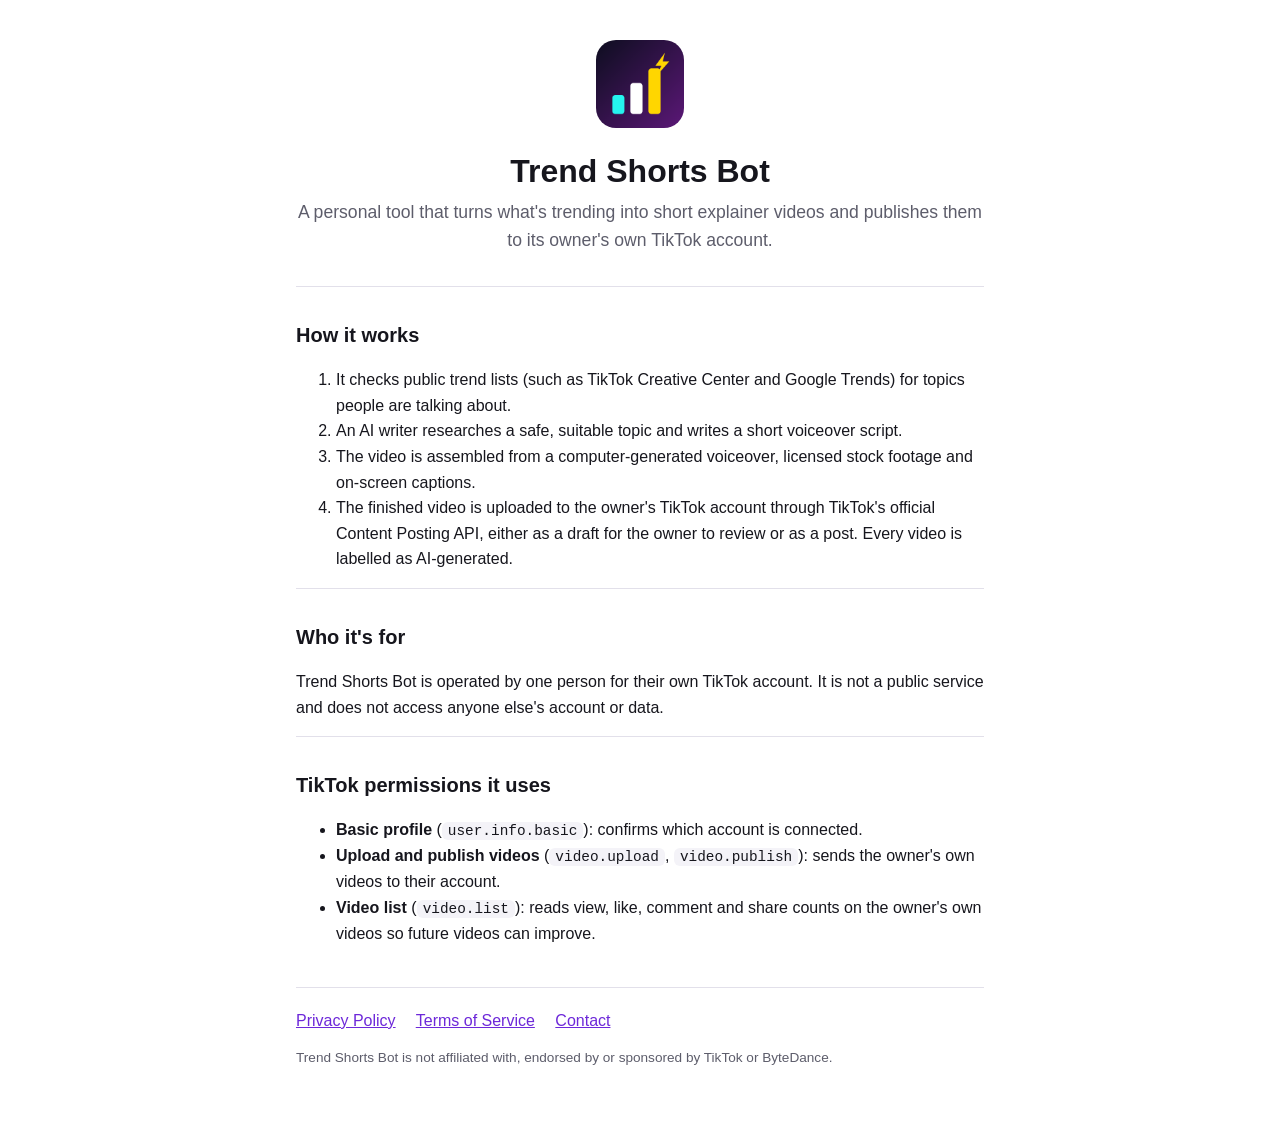
==== index.html @ 40183abb "Add Trend Shorts Bot website: home, privacy policy, terms, TikTok OAuth callback Co-Authored-By: Cla" ====
<!doctype html>
<html lang="en">
<head>
<meta charset="utf-8">
<meta name="viewport" content="width=device-width, initial-scale=1">
<title>Trend Shorts Bot</title>
<meta name="description" content="Trend Shorts Bot is a personal tool that publishes the owner's own AI-assisted short videos to their own TikTok account.">
<link rel="icon" href="app-icon.png">
<link rel="stylesheet" href="style.css">
</head>
<body>
<main>
  <header class="hero">
    <img src="app-icon.png" alt="" width="88" height="88">
    <h1>Trend Shorts Bot</h1>
    <p class="lede">A personal tool that turns what's trending into short explainer videos and publishes them to its owner's own TikTok account.</p>
  </header>

  <section>
    <h2>How it works</h2>
    <ol>
      <li>It checks public trend lists (such as TikTok Creative Center and Google Trends) for topics people are talking about.</li>
      <li>An AI writer researches a safe, suitable topic and writes a short voiceover script.</li>
      <li>The video is assembled from a computer-generated voiceover, licensed stock footage and on-screen captions.</li>
      <li>The finished video is uploaded to the owner's TikTok account through TikTok's official Content Posting API, either as a draft for the owner to review or as a post. Every video is labelled as AI-generated.</li>
    </ol>
  </section>

  <section>
    <h2>Who it's for</h2>
    <p>Trend Shorts Bot is operated by one person for their own TikTok account. It is not a public service and does not access anyone else's account or data.</p>
  </section>

  <section>
    <h2>TikTok permissions it uses</h2>
    <ul>
      <li><strong>Basic profile</strong> (<code>user.info.basic</code>): confirms which account is connected.</li>
      <li><strong>Upload and publish videos</strong> (<code>video.upload</code>, <code>video.publish</code>): sends the owner's own videos to their account.</li>
      <li><strong>Video list</strong> (<code>video.list</code>): reads view, like, comment and share counts on the owner's own videos so future videos can improve.</li>
    </ul>
  </section>

  <footer>
    <a href="privacy.html">Privacy Policy</a>
    <a href="terms.html">Terms of Service</a>
    <a href="https://github.com/BaileyGS7/BaileyGS7.github.io/issues">Contact</a>
    <p class="small">Trend Shorts Bot is not affiliated with, endorsed by or sponsored by TikTok or ByteDance.</p>
  </footer>
</main>
</body>
</html>
---- style.css ----
:root {
  --bg: #ffffff;
  --text: #16161d;
  --muted: #5d5d6b;
  --card: #f4f3f8;
  --line: #e2e0ea;
  --accent: #6d28d9;
  --accent-text: #ffffff;
}
@media (prefers-color-scheme: dark) {
  :root {
    --bg: #111118;
    --text: #ececf1;
    --muted: #a3a3b2;
    --card: #1c1c26;
    --line: #2c2c39;
    --accent: #a78bfa;
    --accent-text: #111118;
  }
}
* { box-sizing: border-box; }
body {
  margin: 0;
  background: var(--bg);
  color: var(--text);
  font: 16px/1.6 -apple-system, BlinkMacSystemFont, "Segoe UI", Roboto, Helvetica, Arial, sans-serif;
}
main { max-width: 720px; margin: 0 auto; padding: 40px 16px 56px; }
.hero { text-align: center; margin-bottom: 32px; }
.hero img { border-radius: 20px; }
h1 { font-size: 2rem; line-height: 1.2; margin: 16px 0 8px; }
h2 { font-size: 1.25rem; margin: 32px 0 8px; }
.lede { color: var(--muted); font-size: 1.1rem; margin: 0; }
a { color: var(--accent); }
code { background: var(--card); padding: 1px 6px; border-radius: 6px; font-size: 0.9em; }
section, .card { border-top: 1px solid var(--line); }
.card { background: var(--card); border: 1px solid var(--line); border-radius: 14px; padding: 20px; margin: 24px 0; }
footer { margin-top: 40px; padding-top: 20px; border-top: 1px solid var(--line); }
footer a { margin-right: 16px; }
.small { color: var(--muted); font-size: 0.85rem; }
.updated { color: var(--muted); }
.code-box {
  display: block; width: 100%; margin: 12px 0; padding: 14px;
  font: 15px/1.4 ui-monospace, SFMono-Regular, Menlo, Consolas, monospace;
  background: var(--bg); color: var(--text); border: 2px solid var(--accent); border-radius: 10px;
  word-break: break-all; resize: none;
}
button {
  background: var(--accent); color: var(--accent-text); border: 0; border-radius: 10px;
  padding: 12px 20px; font-size: 1rem; font-weight: 600; cursor: pointer;
}
.error { border-color: #dc2626; }
.hidden { display: none; }
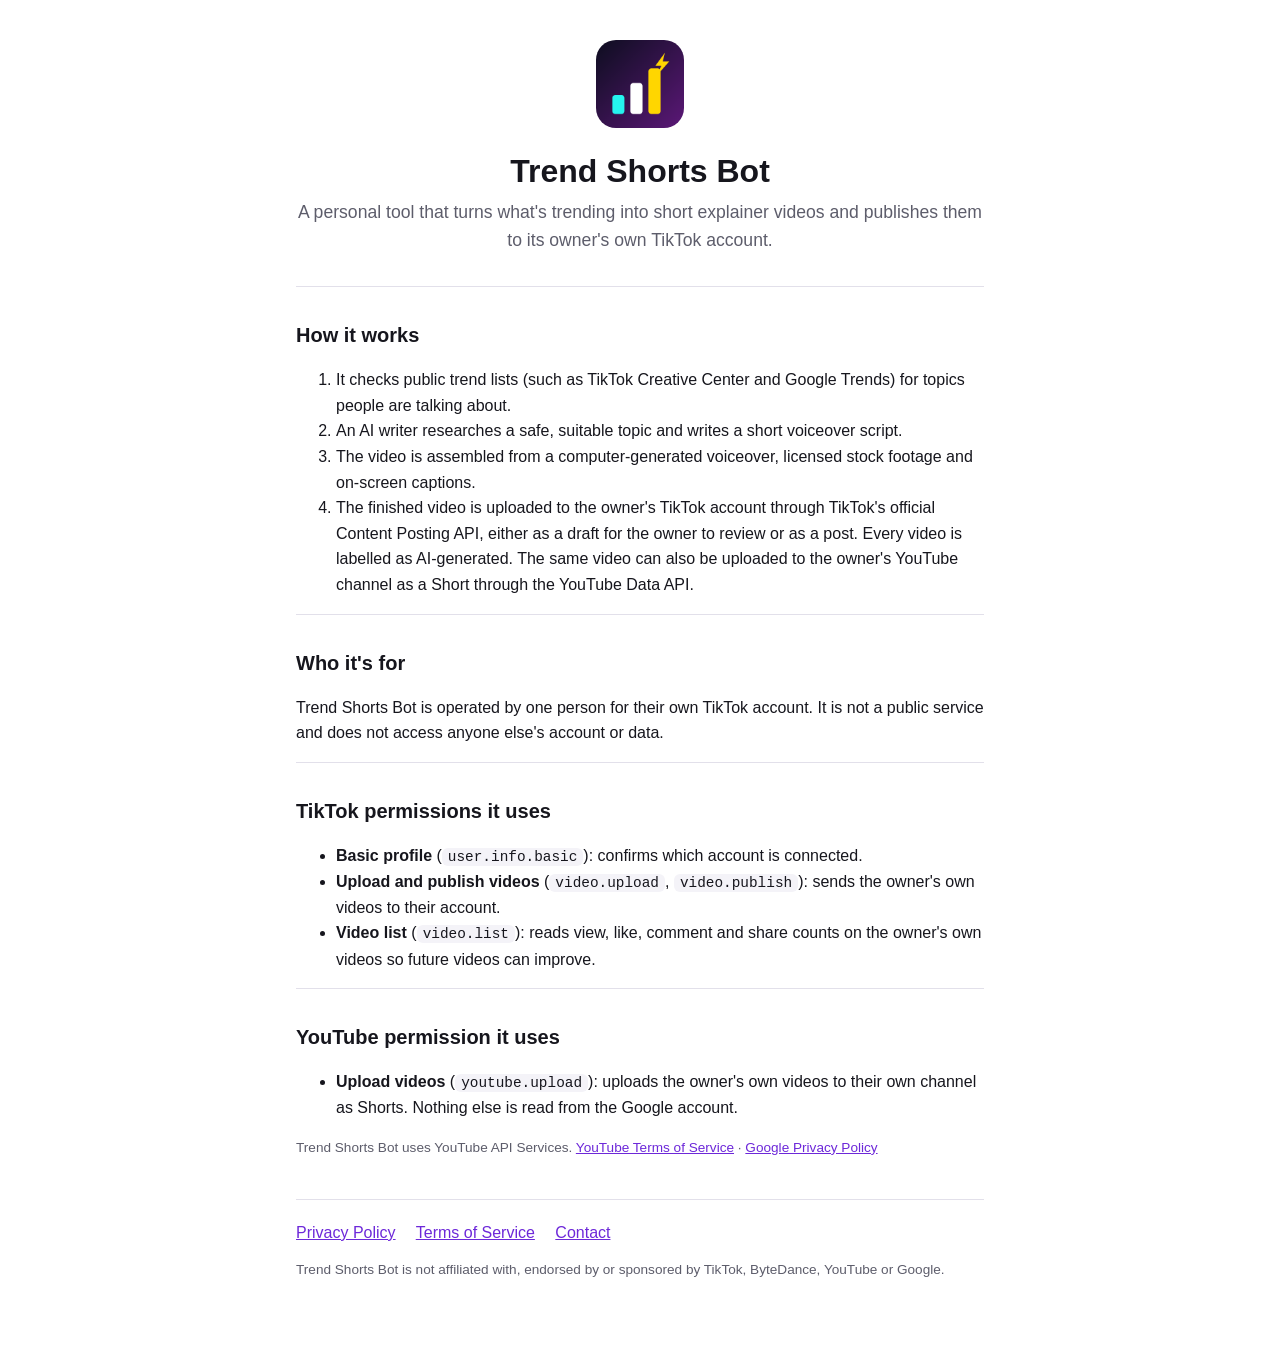
==== commit bb0b88cd: "Cover YouTube uploads: callback page, privacy policy, terms and home page Co-Authored-By: Claude Opu" ====
--- a/index.html
+++ b/index.html
@@ -22,7 +22,7 @@
       <li>It checks public trend lists (such as TikTok Creative Center and Google Trends) for topics people are talking about.</li>
       <li>An AI writer researches a safe, suitable topic and writes a short voiceover script.</li>
       <li>The video is assembled from a computer-generated voiceover, licensed stock footage and on-screen captions.</li>
-      <li>The finished video is uploaded to the owner's TikTok account through TikTok's official Content Posting API, either as a draft for the owner to review or as a post. Every video is labelled as AI-generated.</li>
+      <li>The finished video is uploaded to the owner's TikTok account through TikTok's official Content Posting API, either as a draft for the owner to review or as a post. Every video is labelled as AI-generated. The same video can also be uploaded to the owner's YouTube channel as a Short through the YouTube Data API.</li>
     </ol>
   </section>
 
@@ -40,11 +40,19 @@
     </ul>
   </section>
 
+  <section>
+    <h2>YouTube permission it uses</h2>
+    <ul>
+      <li><strong>Upload videos</strong> (<code>youtube.upload</code>): uploads the owner's own videos to their own channel as Shorts. Nothing else is read from the Google account.</li>
+    </ul>
+    <p class="small">Trend Shorts Bot uses YouTube API Services. <a href="https://www.youtube.com/t/terms">YouTube Terms of Service</a> · <a href="https://policies.google.com/privacy">Google Privacy Policy</a></p>
+  </section>
+
   <footer>
     <a href="privacy.html">Privacy Policy</a>
     <a href="terms.html">Terms of Service</a>
     <a href="https://github.com/BaileyGS7/BaileyGS7.github.io/issues">Contact</a>
-    <p class="small">Trend Shorts Bot is not affiliated with, endorsed by or sponsored by TikTok or ByteDance.</p>
+    <p class="small">Trend Shorts Bot is not affiliated with, endorsed by or sponsored by TikTok, ByteDance, YouTube or Google.</p>
   </footer>
 </main>
 </body>
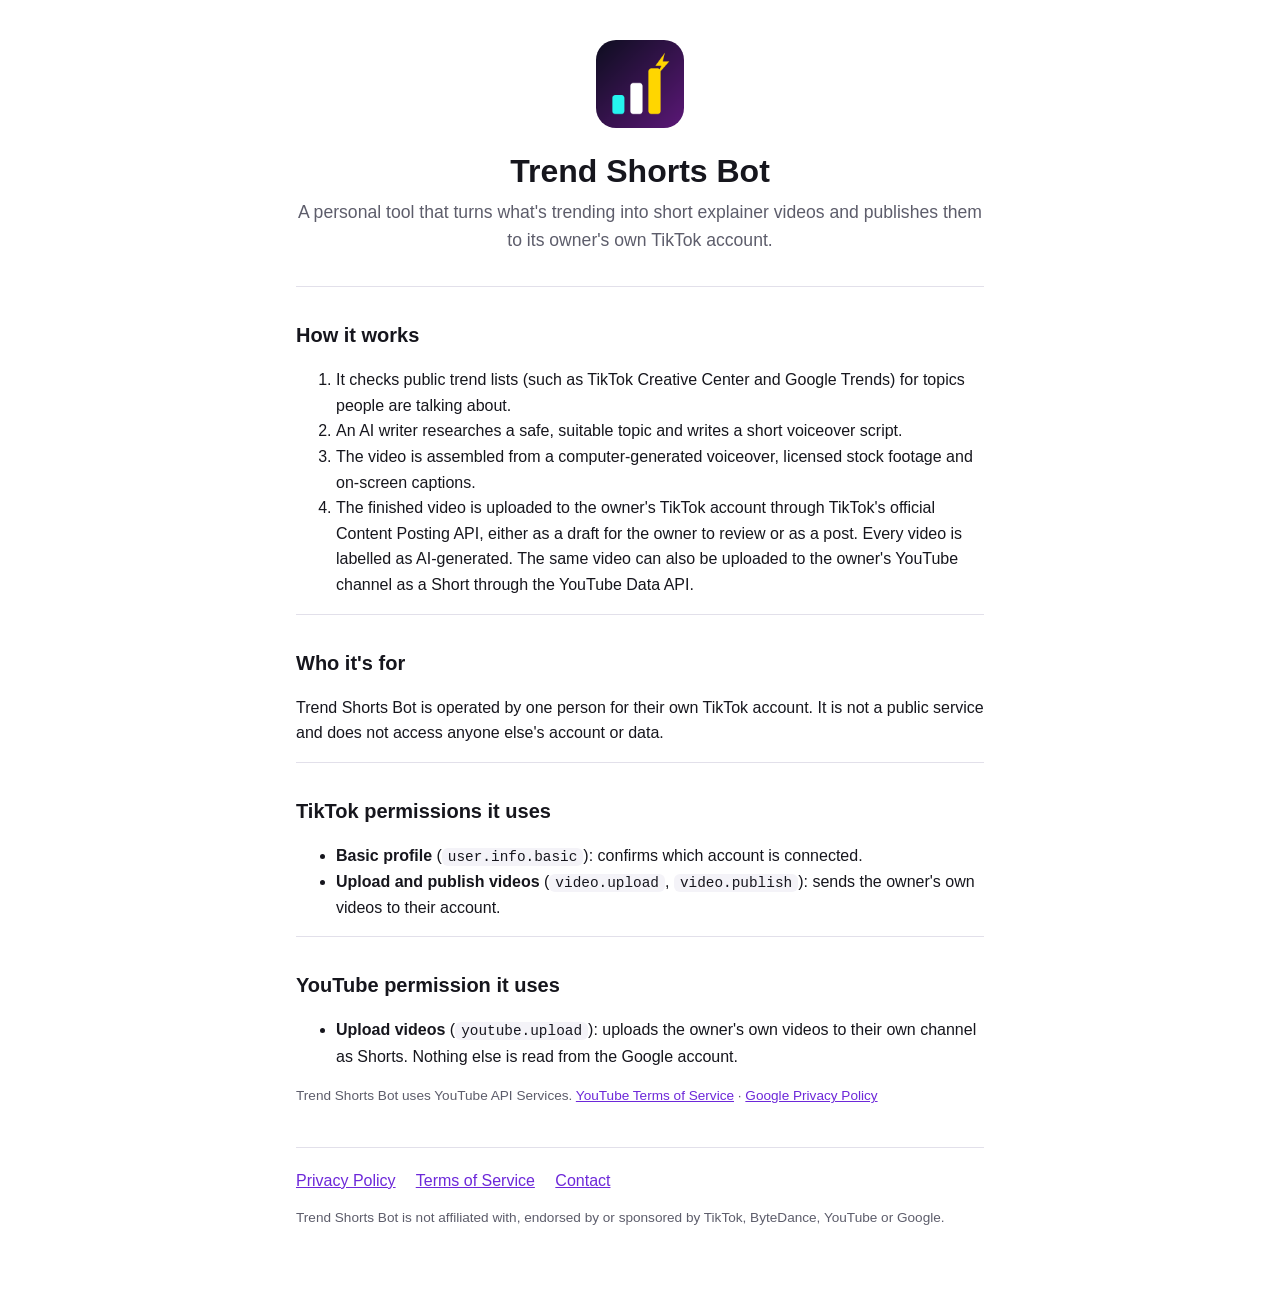
==== commit 4fe42ebb: "List only the TikTok scopes currently requested; mention the Gemini backup writer Co-Authored-By: Cl" ====
--- a/index.html
+++ b/index.html
@@ -36,7 +36,6 @@
     <ul>
       <li><strong>Basic profile</strong> (<code>user.info.basic</code>): confirms which account is connected.</li>
       <li><strong>Upload and publish videos</strong> (<code>video.upload</code>, <code>video.publish</code>): sends the owner's own videos to their account.</li>
-      <li><strong>Video list</strong> (<code>video.list</code>): reads view, like, comment and share counts on the owner's own videos so future videos can improve.</li>
     </ul>
   </section>
 
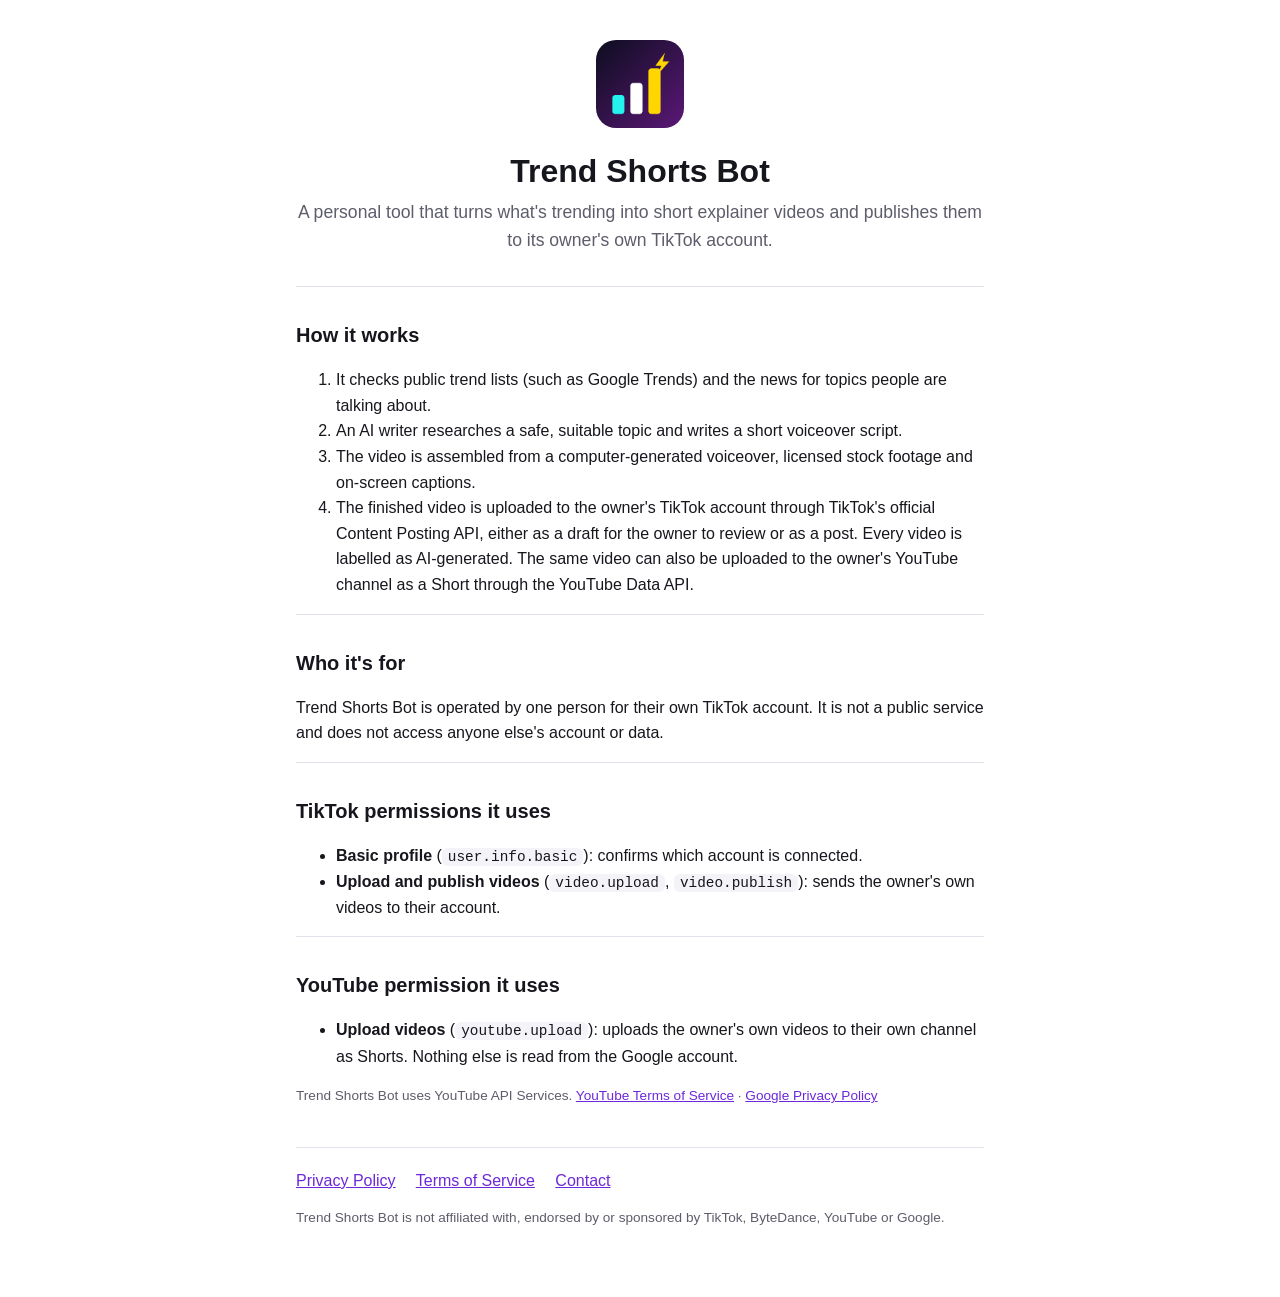
==== commit 2664999d: "Stop naming TikTok Creative Center as a trend source (the bot no longer reads it) Co-Authored-By: Cl" ====
--- a/index.html
+++ b/index.html
@@ -19,7 +19,7 @@
   <section>
     <h2>How it works</h2>
     <ol>
-      <li>It checks public trend lists (such as TikTok Creative Center and Google Trends) for topics people are talking about.</li>
+      <li>It checks public trend lists (such as Google Trends) and the news for topics people are talking about.</li>
       <li>An AI writer researches a safe, suitable topic and writes a short voiceover script.</li>
       <li>The video is assembled from a computer-generated voiceover, licensed stock footage and on-screen captions.</li>
       <li>The finished video is uploaded to the owner's TikTok account through TikTok's official Content Posting API, either as a draft for the owner to review or as a post. Every video is labelled as AI-generated. The same video can also be uploaded to the owner's YouTube channel as a Short through the YouTube Data API.</li>
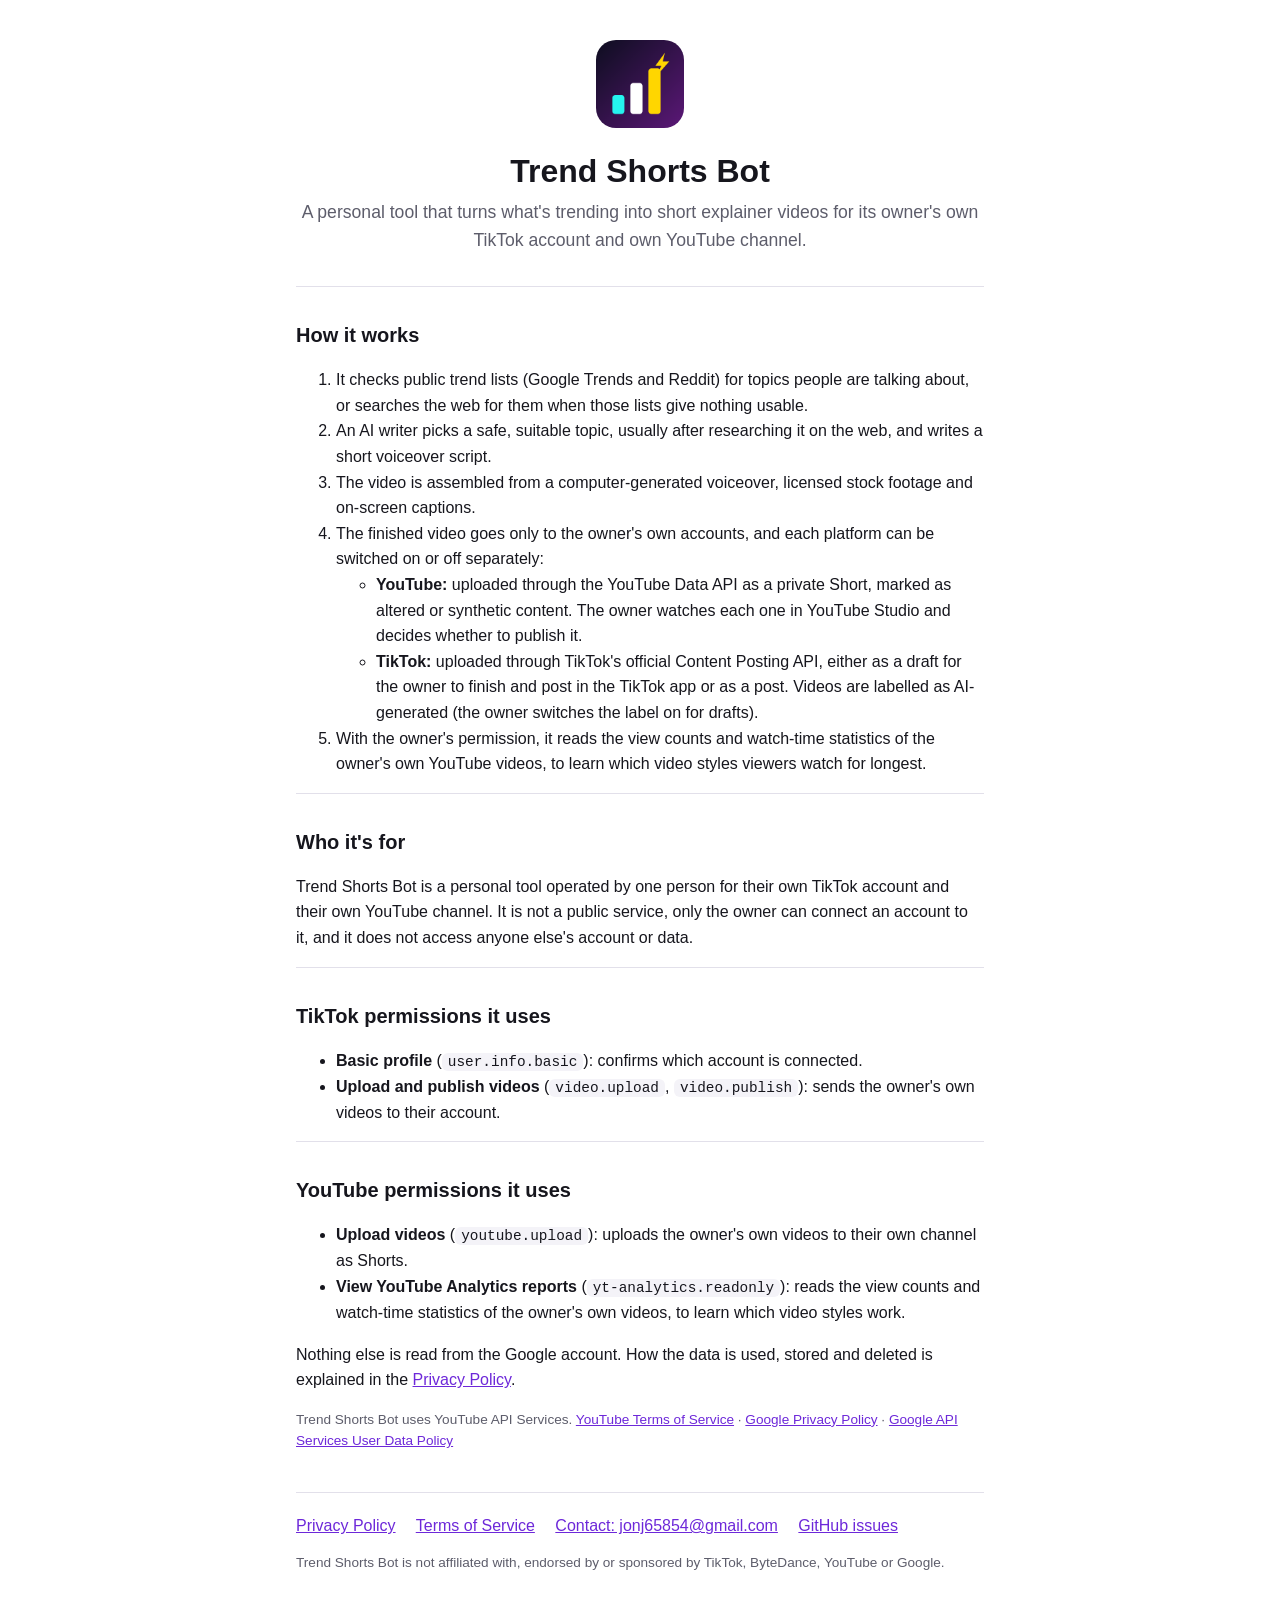
==== commit 6e4ae041: "Cover YouTube statistics, storage, deletion and the contact email The pages now describe the bot as " ====
--- a/index.html
+++ b/index.html
@@ -4,7 +4,7 @@
 <meta charset="utf-8">
 <meta name="viewport" content="width=device-width, initial-scale=1">
 <title>Trend Shorts Bot</title>
-<meta name="description" content="Trend Shorts Bot is a personal tool that publishes the owner's own AI-assisted short videos to their own TikTok account.">
+<meta name="description" content="Trend Shorts Bot is a personal tool that publishes the owner's own AI-assisted short videos to their own TikTok account and their own YouTube channel.">
 <link rel="icon" href="app-icon.png">
 <link rel="stylesheet" href="style.css">
 </head>
@@ -13,22 +13,28 @@
   <header class="hero">
     <img src="app-icon.png" alt="" width="88" height="88">
     <h1>Trend Shorts Bot</h1>
-    <p class="lede">A personal tool that turns what's trending into short explainer videos and publishes them to its owner's own TikTok account.</p>
+    <p class="lede">A personal tool that turns what's trending into short explainer videos for its owner's own TikTok account and own YouTube channel.</p>
   </header>
 
   <section>
     <h2>How it works</h2>
     <ol>
-      <li>It checks public trend lists (such as Google Trends) and the news for topics people are talking about.</li>
-      <li>An AI writer researches a safe, suitable topic and writes a short voiceover script.</li>
+      <li>It checks public trend lists (Google Trends and Reddit) for topics people are talking about, or searches the web for them when those lists give nothing usable.</li>
+      <li>An AI writer picks a safe, suitable topic, usually after researching it on the web, and writes a short voiceover script.</li>
       <li>The video is assembled from a computer-generated voiceover, licensed stock footage and on-screen captions.</li>
-      <li>The finished video is uploaded to the owner's TikTok account through TikTok's official Content Posting API, either as a draft for the owner to review or as a post. Every video is labelled as AI-generated. The same video can also be uploaded to the owner's YouTube channel as a Short through the YouTube Data API.</li>
+      <li>The finished video goes only to the owner's own accounts, and each platform can be switched on or off separately:
+        <ul>
+          <li><strong>YouTube:</strong> uploaded through the YouTube Data API as a private Short, marked as altered or synthetic content. The owner watches each one in YouTube Studio and decides whether to publish it.</li>
+          <li><strong>TikTok:</strong> uploaded through TikTok's official Content Posting API, either as a draft for the owner to finish and post in the TikTok app or as a post. Videos are labelled as AI-generated (the owner switches the label on for drafts).</li>
+        </ul>
+      </li>
+      <li>With the owner's permission, it reads the view counts and watch-time statistics of the owner's own YouTube videos, to learn which video styles viewers watch for longest.</li>
     </ol>
   </section>
 
   <section>
     <h2>Who it's for</h2>
-    <p>Trend Shorts Bot is operated by one person for their own TikTok account. It is not a public service and does not access anyone else's account or data.</p>
+    <p>Trend Shorts Bot is a personal tool operated by one person for their own TikTok account and their own YouTube channel. It is not a public service, only the owner can connect an account to it, and it does not access anyone else's account or data.</p>
   </section>
 
   <section>
@@ -40,17 +46,20 @@
   </section>
 
   <section>
-    <h2>YouTube permission it uses</h2>
+    <h2>YouTube permissions it uses</h2>
     <ul>
-      <li><strong>Upload videos</strong> (<code>youtube.upload</code>): uploads the owner's own videos to their own channel as Shorts. Nothing else is read from the Google account.</li>
+      <li><strong>Upload videos</strong> (<code>youtube.upload</code>): uploads the owner's own videos to their own channel as Shorts.</li>
+      <li><strong>View YouTube Analytics reports</strong> (<code>yt-analytics.readonly</code>): reads the view counts and watch-time statistics of the owner's own videos, to learn which video styles work.</li>
     </ul>
-    <p class="small">Trend Shorts Bot uses YouTube API Services. <a href="https://www.youtube.com/t/terms">YouTube Terms of Service</a> · <a href="https://policies.google.com/privacy">Google Privacy Policy</a></p>
+    <p>Nothing else is read from the Google account. How the data is used, stored and deleted is explained in the <a href="privacy.html">Privacy Policy</a>.</p>
+    <p class="small">Trend Shorts Bot uses YouTube API Services. <a href="https://www.youtube.com/t/terms">YouTube Terms of Service</a> · <a href="https://policies.google.com/privacy">Google Privacy Policy</a> · <a href="https://developers.google.com/terms/api-services-user-data-policy">Google API Services User Data Policy</a></p>
   </section>
 
   <footer>
     <a href="privacy.html">Privacy Policy</a>
     <a href="terms.html">Terms of Service</a>
-    <a href="https://github.com/BaileyGS7/BaileyGS7.github.io/issues">Contact</a>
+    <a href="mailto:jonj65854@gmail.com">Contact: jonj65854@gmail.com</a>
+    <a href="https://github.com/BaileyGS7/BaileyGS7.github.io/issues">GitHub issues</a>
     <p class="small">Trend Shorts Bot is not affiliated with, endorsed by or sponsored by TikTok, ByteDance, YouTube or Google.</p>
   </footer>
 </main>
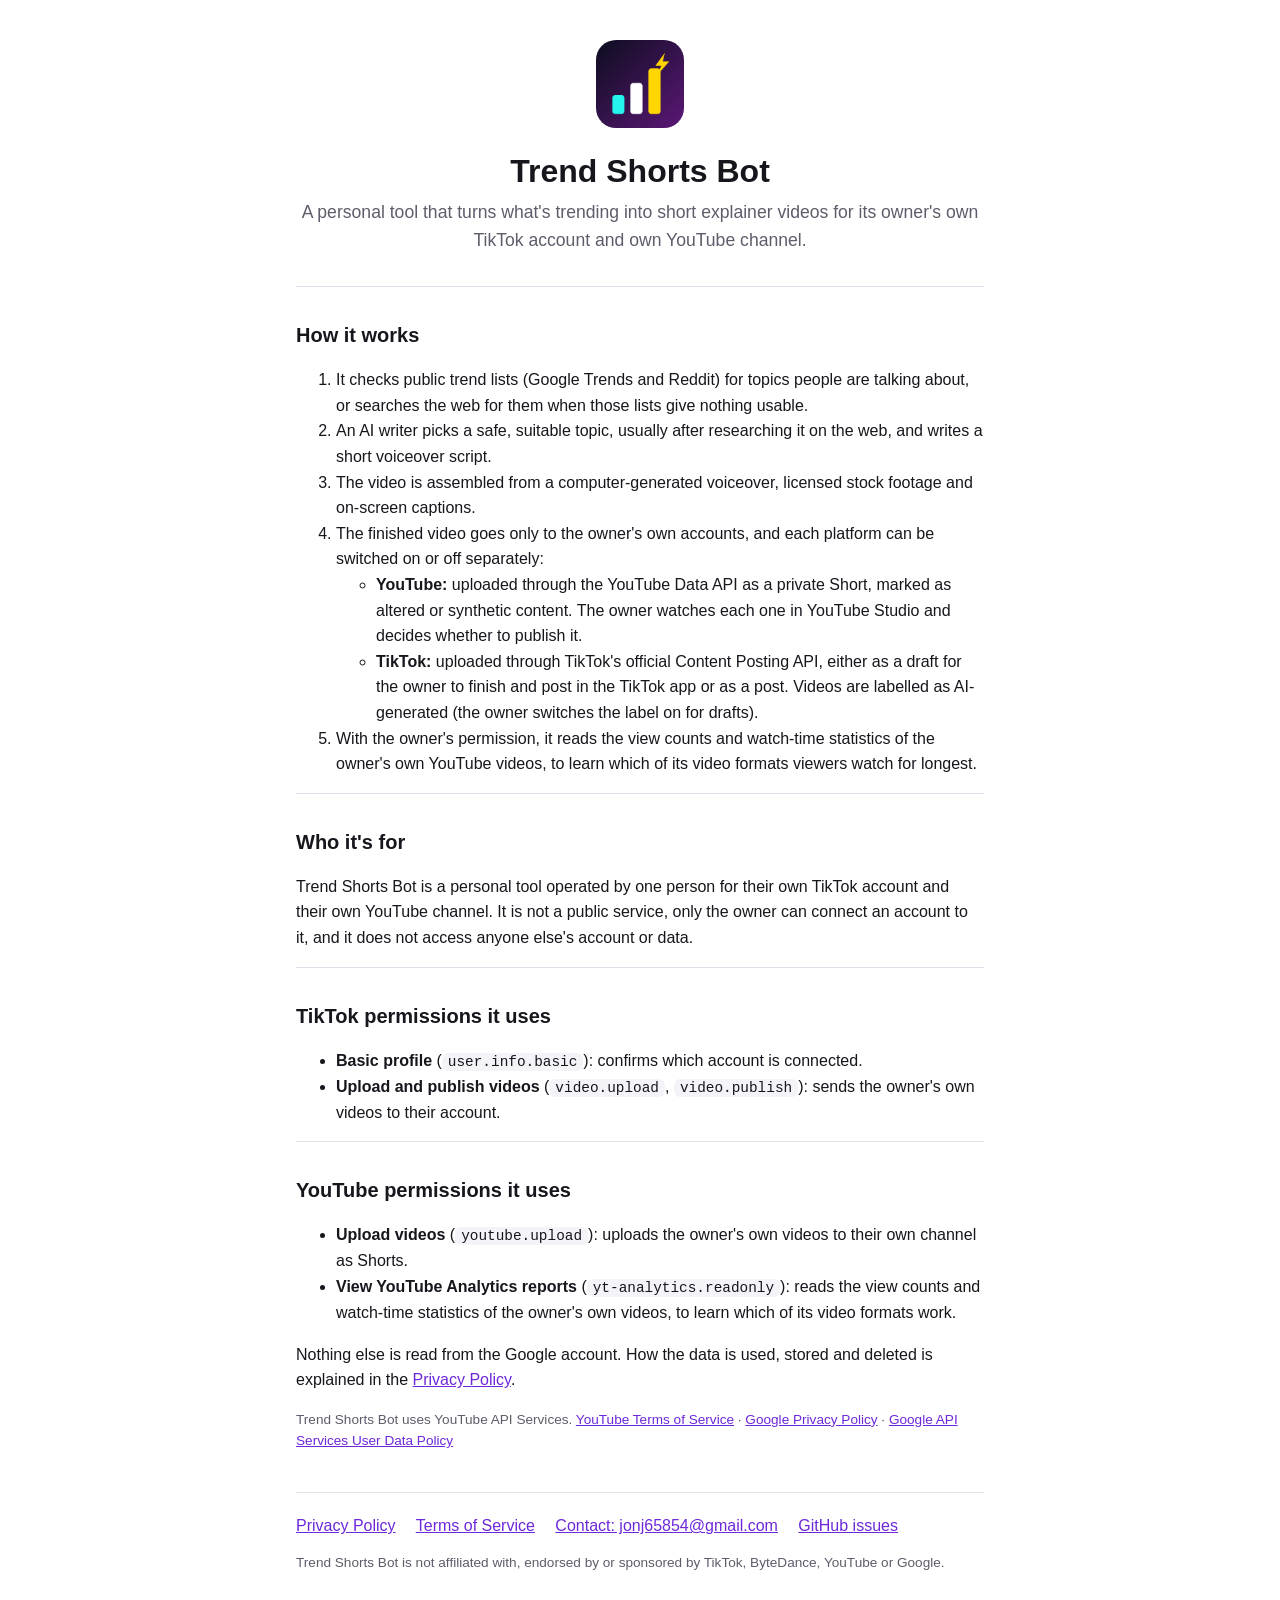
==== commit f2fb7114: "Describe the 22-day store, format-only learning and the upload terms box - Privacy policy: the bot n" ====
--- a/index.html
+++ b/index.html
@@ -28,7 +28,7 @@
           <li><strong>TikTok:</strong> uploaded through TikTok's official Content Posting API, either as a draft for the owner to finish and post in the TikTok app or as a post. Videos are labelled as AI-generated (the owner switches the label on for drafts).</li>
         </ul>
       </li>
-      <li>With the owner's permission, it reads the view counts and watch-time statistics of the owner's own YouTube videos, to learn which video styles viewers watch for longest.</li>
+      <li>With the owner's permission, it reads the view counts and watch-time statistics of the owner's own YouTube videos, to learn which of its video formats viewers watch for longest.</li>
     </ol>
   </section>
 
@@ -49,7 +49,7 @@
     <h2>YouTube permissions it uses</h2>
     <ul>
       <li><strong>Upload videos</strong> (<code>youtube.upload</code>): uploads the owner's own videos to their own channel as Shorts.</li>
-      <li><strong>View YouTube Analytics reports</strong> (<code>yt-analytics.readonly</code>): reads the view counts and watch-time statistics of the owner's own videos, to learn which video styles work.</li>
+      <li><strong>View YouTube Analytics reports</strong> (<code>yt-analytics.readonly</code>): reads the view counts and watch-time statistics of the owner's own videos, to learn which of its video formats work.</li>
     </ul>
     <p>Nothing else is read from the Google account. How the data is used, stored and deleted is explained in the <a href="privacy.html">Privacy Policy</a>.</p>
     <p class="small">Trend Shorts Bot uses YouTube API Services. <a href="https://www.youtube.com/t/terms">YouTube Terms of Service</a> · <a href="https://policies.google.com/privacy">Google Privacy Policy</a> · <a href="https://developers.google.com/terms/api-services-user-data-policy">Google API Services User Data Policy</a></p>
